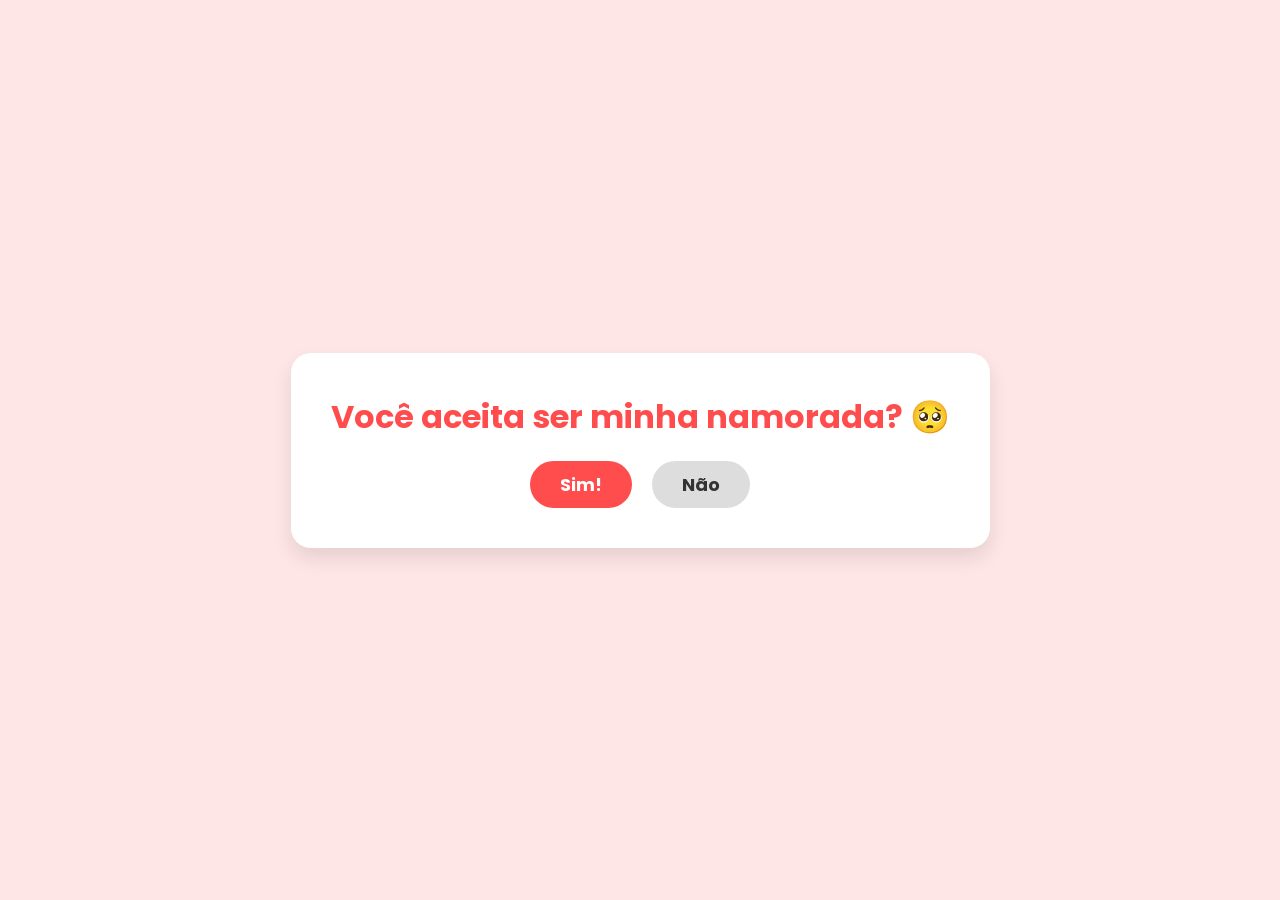
==== src/index.html @ 2d666d06 "Add HTML structure and JavaScript functionality for date interaction" ====
<!DOCTYPE html>
<html lang="pt-BR">

<head>
    <meta charset="UTF-8">
    <meta name="viewport" content="width=device-width, initial-scale=1.0">
    <title>Date Maker</title>
    <link rel="stylesheet" href="style.css">
    <link href="https://fonts.googleapis.com/css2?family=Poppins:wght@400;600&display=swap" rel="stylesheet">
</head>

<body>
    <div id="tela-1" class="container">
        <h1>Você aceita ser minha namorada? 🥺</h1>
        <div class="botoes">
            <button id="btn-sim-1" class="btn sim">Sim!</button>
            <button id="btn-nao-1" class="btn nao">Não</button>
        </div>
    </div>

    <div id="tela-2" class="container escondido">
        <h1>Você aceitou mesmo! 😭</h1>
        <h2>Você quer ir num date comigo?</h2>
        <div class="botoes">
            <button id="btn-sim-2" class="btn sim">Com certeza!</button>
            <button id="btn-nao-2" class="btn nao">Não</button>
        </div>
    </div>

    <script src="script.js"></script>
</body>

</html>
---- src/style.css ----
* {
    margin: 0;
    padding: 0;
    box-sizing: border-box;
    font-family: 'Poppins', sans-serif;
}

body {
    display: flex;
    justify-content: center;
    align-items: center;
    height: 100vh;
    background-color: #ffe6e6;
    overflow: hidden;
}

.container {
    text-align: center;
    background: white;
    padding: 40px;
    border-radius: 20px;
    box-shadow: 0 10px 20px rgba(0, 0, 0, 0.1);
    max-width: 90%;
}

h1 {
    color: #ff4d4d;
    margin-bottom: 20px;
}

h2 {
    color: #333;
    font-size: 1.2rem;
    margin-bottom: 20px;
}

.botoes {
    display: flex;
    justify-content: center;
    gap: 20px;
    position: relative;
}

.btn {
    padding: 10px 30px;
    font-size: 18px;
    border: none;
    border-radius: 50px;
    cursor: pointer;
    font-weight: bold;
    transition: 0.2s;
}

.sim {
    background-color: #ff4d4d;
    color: white;
}

.sim:hover {
    background-color: #cc0000;
}

.nao {
    background-color: #ddd;
    color: #333;
    transition: left 0.1s ease-out, top 0.1s ease-out;
    z-index: 10;
}

.escondido {
    display: none;
}
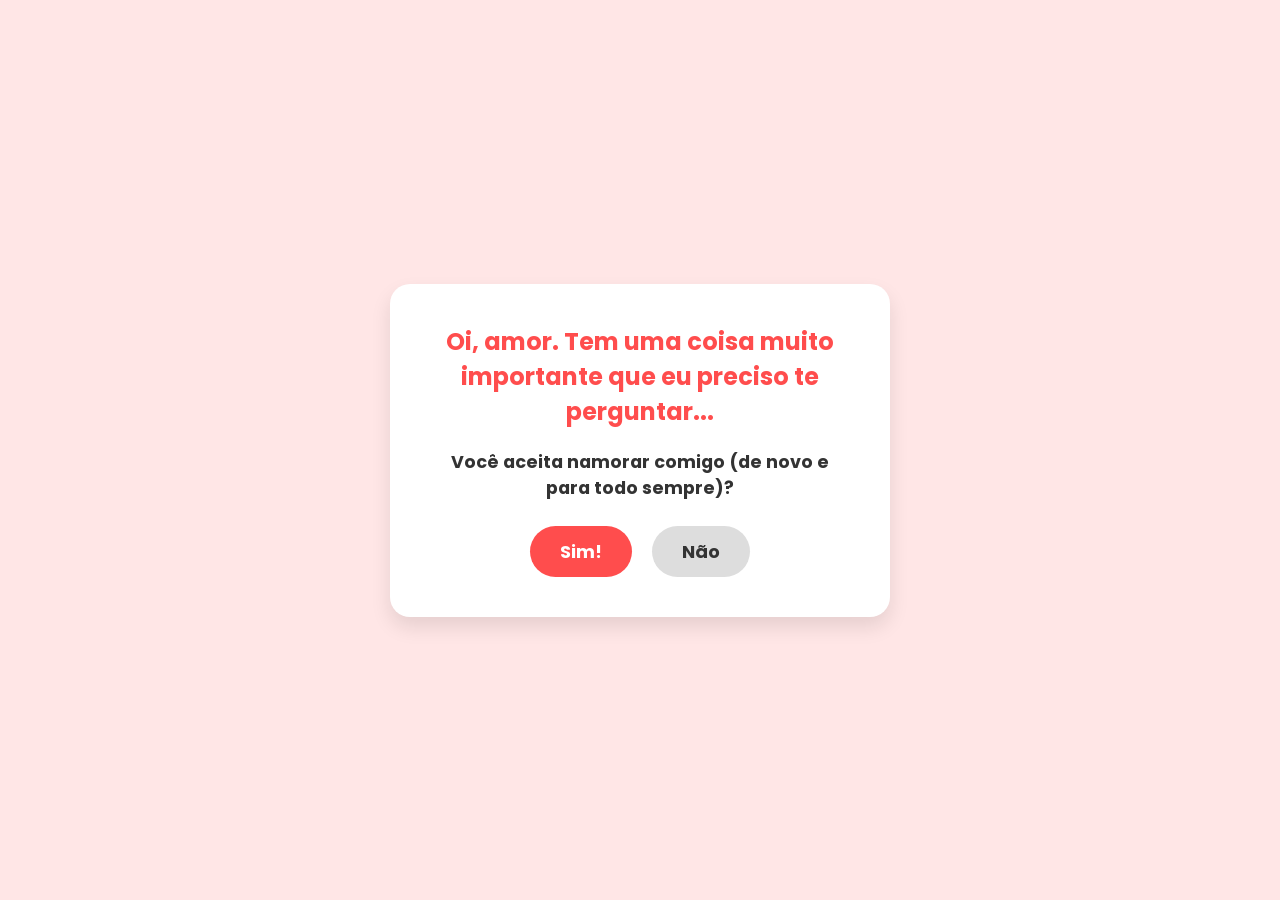
==== commit 9cdd2843: "Enhance date interaction flow with new screens and options for user engagement" ====
--- a/src/index.html
+++ b/src/index.html
@@ -10,8 +10,10 @@
 </head>
 
 <body>
+
     <div id="tela-1" class="container">
-        <h1>Você aceita ser minha namorada? 🥺</h1>
+        <h1>Oi, amor. Tem uma coisa muito importante que eu preciso te perguntar...</h1>
+        <h2>Você aceita namorar comigo (de novo e para todo sempre)?</h2>
         <div class="botoes">
             <button id="btn-sim-1" class="btn sim">Sim!</button>
             <button id="btn-nao-1" class="btn nao">Não</button>
@@ -19,12 +21,42 @@
     </div>
 
     <div id="tela-2" class="container escondido">
-        <h1>Você aceitou mesmo! 😭</h1>
-        <h2>Você quer ir num date comigo?</h2>
+        <h1>Eu sabia que você ia dizer sim! 🥰</h1>
+        <h2>Já que estamos de acordo, que tal você sair comigo num date?</h2>
         <div class="botoes">
-            <button id="btn-sim-2" class="btn sim">Com certeza!</button>
+            <button id="btn-sim-2" class="btn sim">Claro que sim!</button>
             <button id="btn-nao-2" class="btn nao">Não</button>
         </div>
+    </div>
+
+    <div id="tela-3" class="container escondido">
+        <h1>Sua vontade é uma ordem!</h1>
+        <h2>Qual vai ser o estilo do nosso date?</h2>
+        <div class="grid-opcoes">
+            <button class="btn-opcao" data-opcao="Cinema e Pipoca">🍿 Cinema e Pipoca</button>
+            <button class="btn-opcao" data-opcao="Jantar Romântico">🍝 Jantar Romântico</button>
+            <button class="btn-opcao" data-opcao="Piquenique ao ar livre">🧺 Piquenique ao ar livre</button>
+            <button class="btn-opcao" data-opcao="Tomar Sorvete">🍦 Passeio para tomar Sorvete</button>
+            <button class="btn-opcao" data-opcao="Ficar em casa (Filme e Delivery)">🛋️ Ficar em casa (Filme e
+                Delivery)</button>
+            <button class="btn-opcao" data-opcao="Surpresa (Eu escolho!)">🎁 Surpresa (Deixa que eu escolho!)</button>
+        </div>
+    </div>
+
+    <div id="tela-4" class="container escondido">
+        <h1>Excelente escolha! Mal posso esperar. 😍</h1>
+        <h2>Quando vamos fazer isso acontecer?</h2>
+        <div class="inputs-data">
+            <input type="date" id="data-date" required>
+            <input type="time" id="hora-date" required>
+        </div>
+        <button id="btn-confirmar-data" class="btn sim">Confirmar Date</button>
+    </div>
+
+    <div id="tela-5" class="container escondido">
+        <h1>Tudo certo! Date confirmado com sucesso. ❤️</h1>
+        <h2>Para você não esquecer (como se fosse possível), clica no botão abaixo:</h2>
+        <button id="btn-agenda" class="btn agenda">📅 Adicionar ao calendario</button>
     </div>
 
     <script src="script.js"></script>
--- a/src/style.css
+++ b/src/style.css
@@ -21,17 +21,19 @@
     border-radius: 20px;
     box-shadow: 0 10px 20px rgba(0, 0, 0, 0.1);
     max-width: 90%;
+    width: 500px;
 }
 
 h1 {
     color: #ff4d4d;
     margin-bottom: 20px;
+    font-size: 1.5rem;
 }
 
 h2 {
     color: #333;
-    font-size: 1.2rem;
-    margin-bottom: 20px;
+    font-size: 1.1rem;
+    margin-bottom: 25px;
 }
 
 .botoes {
@@ -42,7 +44,7 @@
 }
 
 .btn {
-    padding: 10px 30px;
+    padding: 12px 30px;
     font-size: 18px;
     border: none;
     border-radius: 50px;
@@ -67,6 +69,67 @@
     z-index: 10;
 }
 
+.grid-opcoes {
+    display: grid;
+    grid-template-columns: 1fr 1fr;
+    gap: 15px;
+    margin-top: 15px;
+}
+
+.btn-opcao {
+    background-color: #fff;
+    border: 2px solid #ff4d4d;
+    color: #ff4d4d;
+    padding: 15px 10px;
+    border-radius: 15px;
+    font-size: 14px;
+    font-weight: 600;
+    cursor: pointer;
+    transition: 0.3s;
+    display: flex;
+    flex-direction: column;
+    align-items: center;
+    justify-content: center;
+    gap: 5px;
+}
+
+.btn-opcao:hover {
+    background-color: #ff4d4d;
+    color: white;
+}
+
+.inputs-data {
+    display: flex;
+    flex-direction: column;
+    gap: 15px;
+    margin-bottom: 25px;
+}
+
+.inputs-data input {
+    padding: 12px;
+    font-size: 16px;
+    border: 2px solid #ddd;
+    border-radius: 10px;
+    font-family: inherit;
+    color: #333;
+    outline: none;
+    transition: border 0.3s;
+}
+
+.inputs-data input:focus {
+    border-color: #ff4d4d;
+}
+
+.agenda {
+    background-color: #4285F4;
+    color: white;
+    width: 100%;
+}
+
+.agenda:hover {
+    background-color: #3367D6;
+}
+
 .escondido {
     display: none;
 }
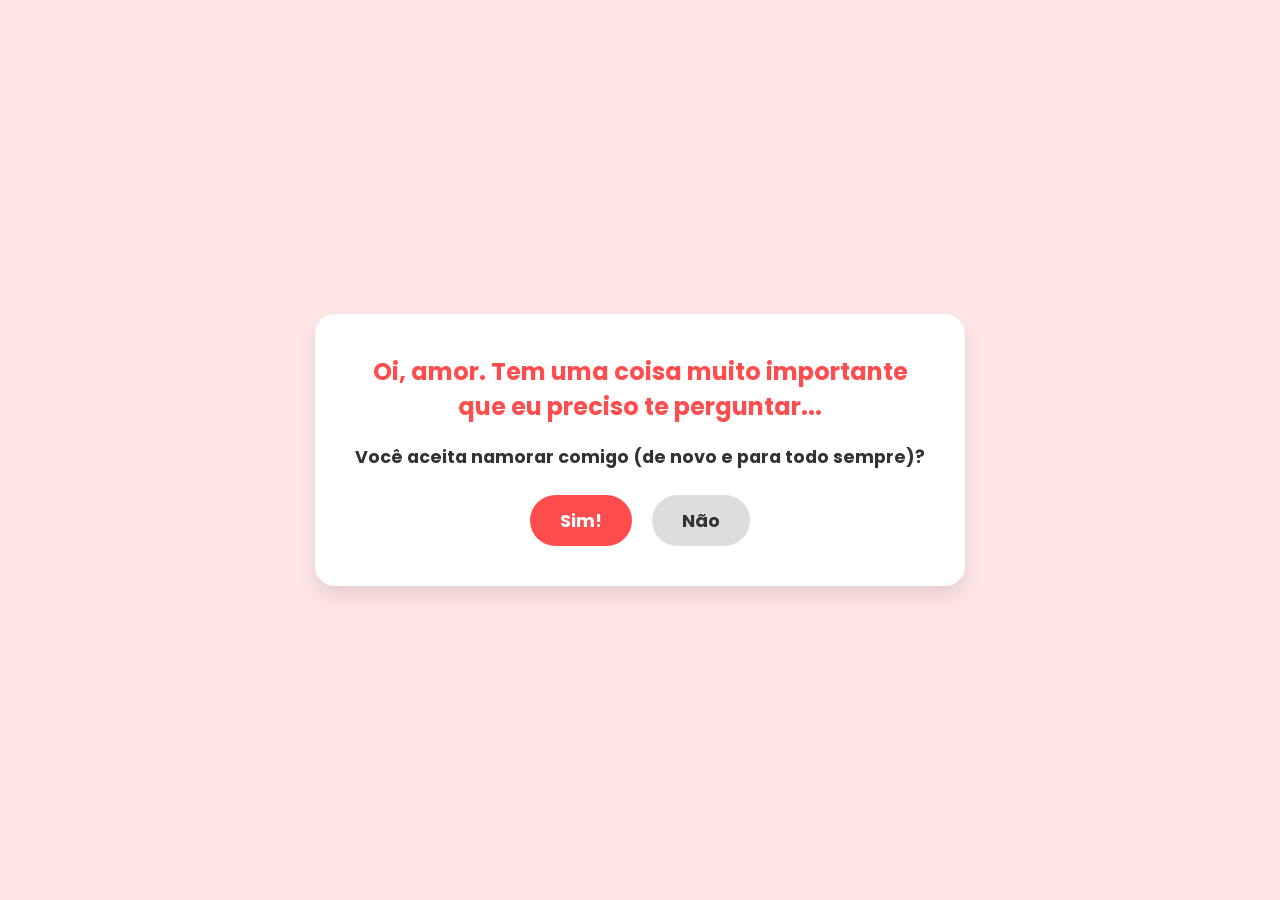
==== commit f46be447: "Update date selection options and enhance layout for better user experience" ====
--- a/src/index.html
+++ b/src/index.html
@@ -31,15 +31,23 @@
 
     <div id="tela-3" class="container escondido">
         <h1>Sua vontade é uma ordem!</h1>
-        <h2>Qual vai ser o estilo do nosso date?</h2>
-        <div class="grid-opcoes">
+        <h2 id="titulo-tela-3">Qual vai ser o estilo do nosso date?</h2>
+
+        <div class="grid-opcoes" id="grid-opcoes">
             <button class="btn-opcao" data-opcao="Cinema e Pipoca">🍿 Cinema e Pipoca</button>
             <button class="btn-opcao" data-opcao="Jantar Romântico">🍝 Jantar Romântico</button>
-            <button class="btn-opcao" data-opcao="Piquenique ao ar livre">🧺 Piquenique ao ar livre</button>
-            <button class="btn-opcao" data-opcao="Tomar Sorvete">🍦 Passeio para tomar Sorvete</button>
-            <button class="btn-opcao" data-opcao="Ficar em casa (Filme e Delivery)">🛋️ Ficar em casa (Filme e
-                Delivery)</button>
-            <button class="btn-opcao" data-opcao="Surpresa (Eu escolho!)">🎁 Surpresa (Deixa que eu escolho!)</button>
+            <button class="btn-opcao" data-opcao="Piquenique ao ar livre">🧺 Piquenique</button>
+            <button class="btn-opcao" data-opcao="Tomar Sorvete">🍦 Tomar Sorvete</button>
+            <button class="btn-opcao" data-opcao="Ficar em casa">🛋️ Ficar em casa</button>
+            <button class="btn-opcao" data-opcao="Date na Praia">🏖️ Date na Praia</button>
+            <button class="btn-opcao" data-opcao="Ir a uma Cafeteria">☕ Cafeteria fofa</button>
+            <button class="btn-opcao" data-opcao="Cozinhar algo juntos">🧑‍🍳 Cozinhar juntos</button>
+            <button id="btn-outra-ideia" class="btn-opcao">✍️ Eu escolho!</button>
+        </div>
+
+        <div id="caixa-outra-ideia" class="escondido inputs-data" style="margin-top: 20px;">
+            <input type="text" id="input-outra-ideia" placeholder="Qual é o teu date dos sonhos?">
+            <button id="btn-confirmar-ideia" class="btn sim">É este!</button>
         </div>
     </div>
 
@@ -56,7 +64,7 @@
     <div id="tela-5" class="container escondido">
         <h1>Tudo certo! Date confirmado com sucesso. ❤️</h1>
         <h2>Para você não esquecer (como se fosse possível), clica no botão abaixo:</h2>
-        <button id="btn-agenda" class="btn agenda">📅 Adicionar ao calendario</button>
+        <button id="btn-agenda" class="btn agenda">📅 Adicionar ao calendário</button>
     </div>
 
     <script src="script.js"></script>
--- a/src/style.css
+++ b/src/style.css
@@ -21,7 +21,7 @@
     border-radius: 20px;
     box-shadow: 0 10px 20px rgba(0, 0, 0, 0.1);
     max-width: 90%;
-    width: 500px;
+    width: 650px;
 }
 
 h1 {
@@ -71,7 +71,7 @@
 
 .grid-opcoes {
     display: grid;
-    grid-template-columns: 1fr 1fr;
+    grid-template-columns: repeat(3, 1fr);
     gap: 15px;
     margin-top: 15px;
 }
@@ -132,4 +132,10 @@
 
 .escondido {
     display: none;
+}
+
+@media (max-width: 600px) {
+    .grid-opcoes {
+        grid-template-columns: 1fr 1fr;
+    }
 }
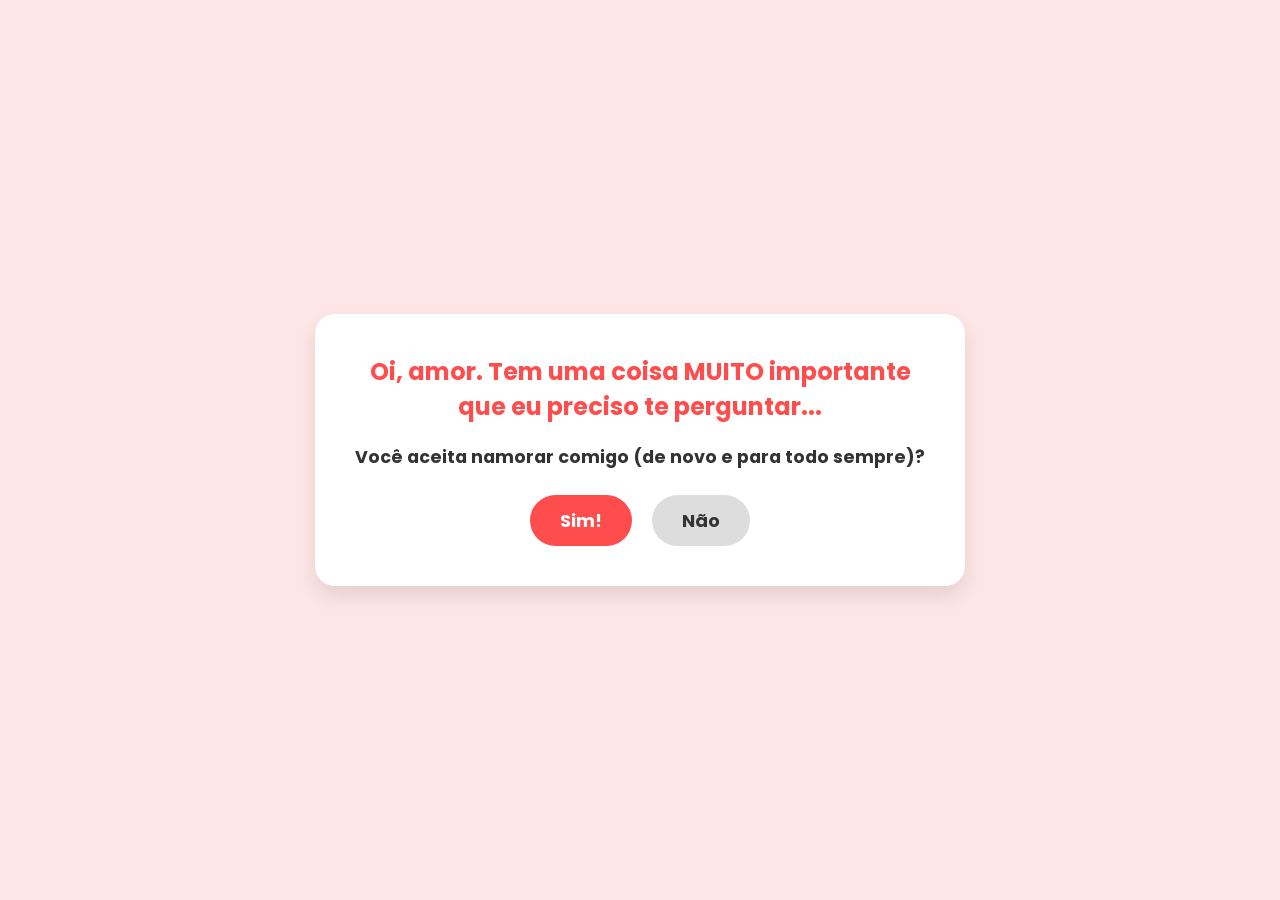
==== commit 2b9b8700: "Improve text clarity and engagement in HTML and JavaScript prompts" ====
--- a/src/index.html
+++ b/src/index.html
@@ -12,7 +12,7 @@
 <body>
 
     <div id="tela-1" class="container">
-        <h1>Oi, amor. Tem uma coisa muito importante que eu preciso te perguntar...</h1>
+        <h1>Oi, amor. Tem uma coisa MUITO importante que eu preciso te perguntar...</h1>
         <h2>Você aceita namorar comigo (de novo e para todo sempre)?</h2>
         <div class="botoes">
             <button id="btn-sim-1" class="btn sim">Sim!</button>
@@ -30,7 +30,7 @@
     </div>
 
     <div id="tela-3" class="container escondido">
-        <h1>Sua vontade é uma ordem!</h1>
+        <h1>Seu desejo é uma ordem! 🫡</h1>
         <h2 id="titulo-tela-3">Qual vai ser o estilo do nosso date?</h2>
 
         <div class="grid-opcoes" id="grid-opcoes">
@@ -46,7 +46,7 @@
         </div>
 
         <div id="caixa-outra-ideia" class="escondido inputs-data" style="margin-top: 20px;">
-            <input type="text" id="input-outra-ideia" placeholder="Qual é o teu date dos sonhos?">
+            <input type="text" id="input-outra-ideia" placeholder="Qual é o seu date dos sonhos?">
             <button id="btn-confirmar-ideia" class="btn sim">É este!</button>
         </div>
     </div>
@@ -62,7 +62,7 @@
     </div>
 
     <div id="tela-5" class="container escondido">
-        <h1>Tudo certo! Date confirmado com sucesso. ❤️</h1>
+        <h1>Tudo certo! Date confirmado. ❤️</h1>
         <h2>Para você não esquecer (como se fosse possível), clica no botão abaixo:</h2>
         <button id="btn-agenda" class="btn agenda">📅 Adicionar ao calendário</button>
     </div>
